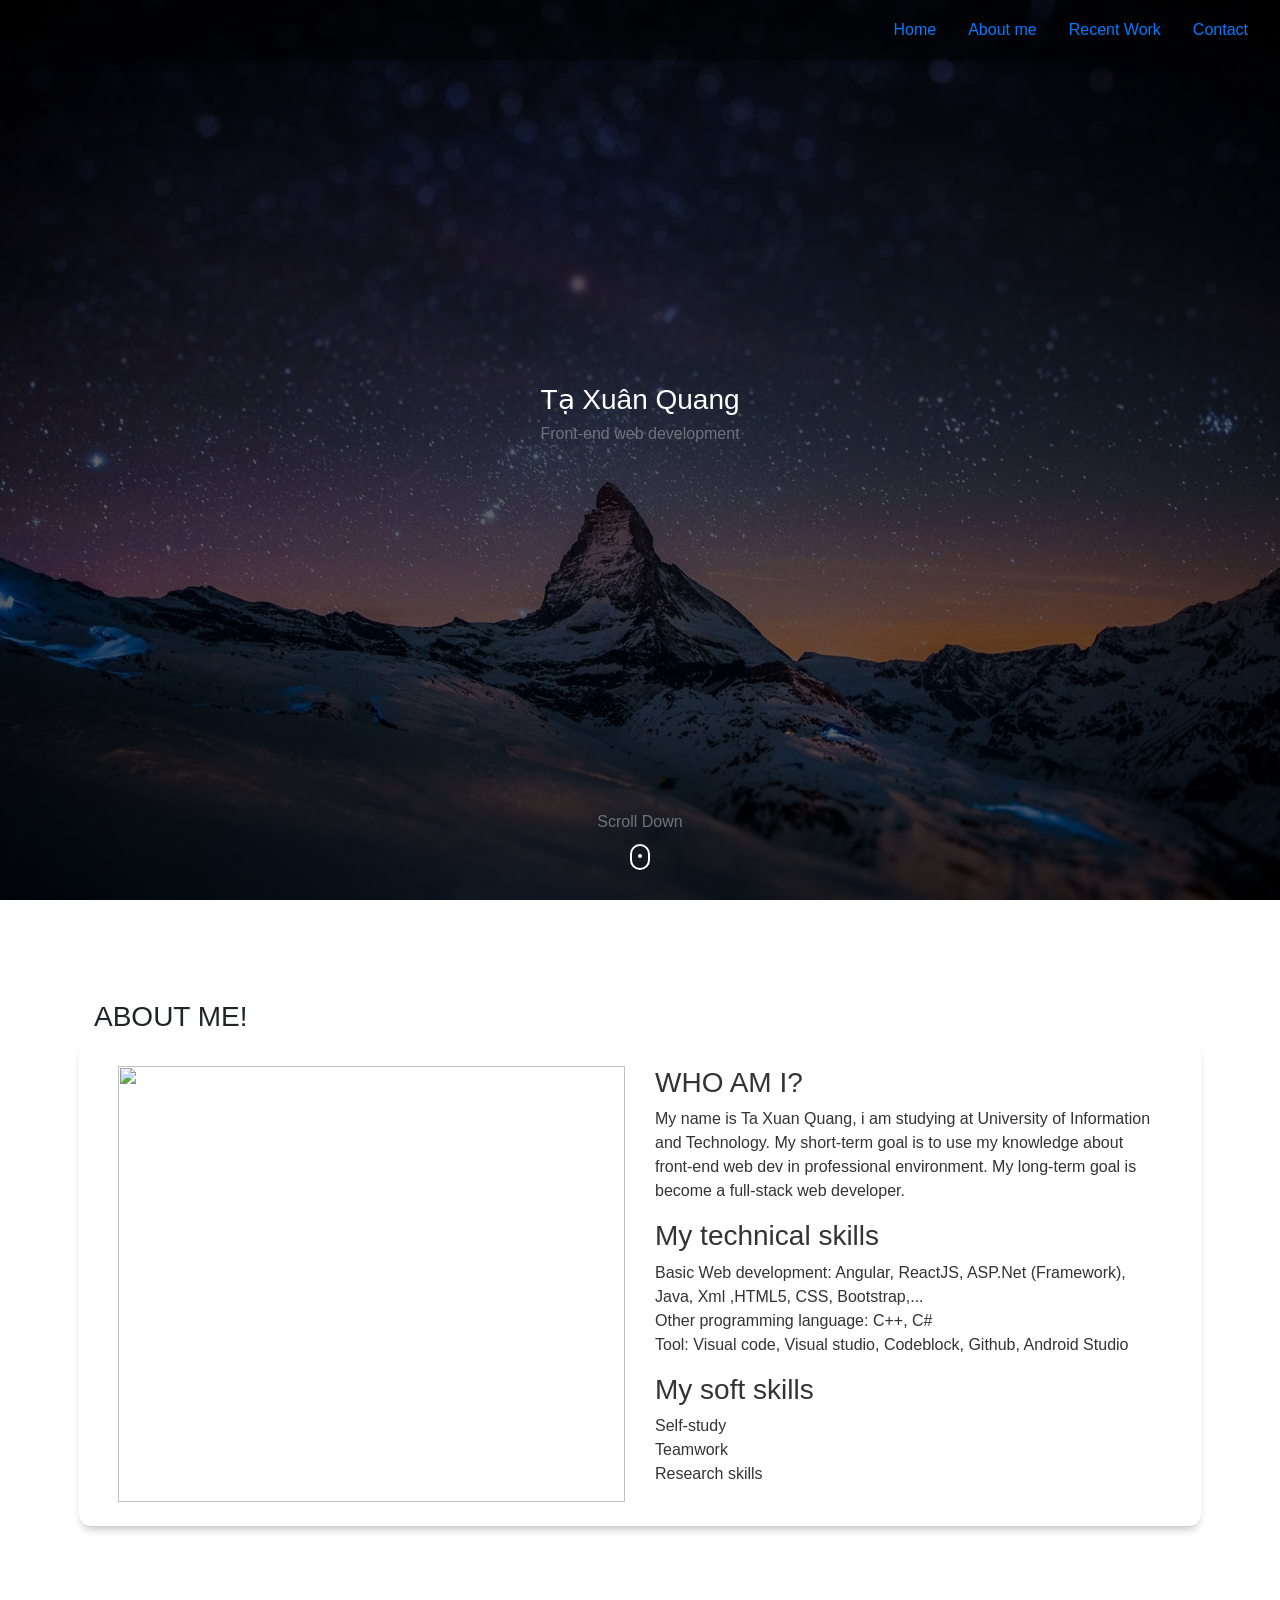
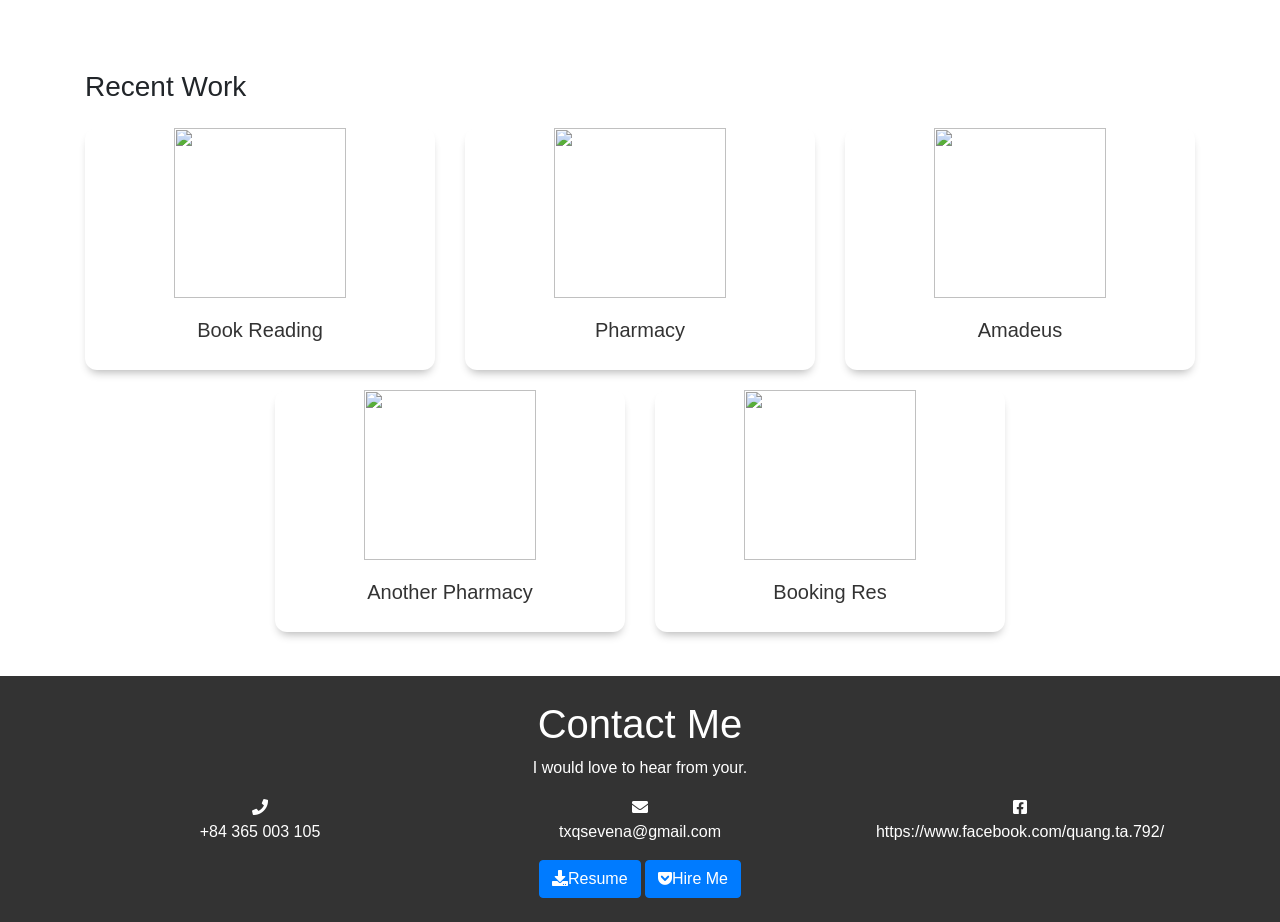
==== index.html @ 4ed888ec "Update index.html" ====
<!DOCTYPE html>
<html>

<head>
    <meta charset="utf-8">
    <title>Quang Ta</title>
    <link rel="stylesheet" href="style.css">
    <link rel="icon" type="image/png" href="https://icon-library.com/images/dev-icon/dev-icon-8.jpg">
    <base href="/">
    <meta name="viewport" content="width=device-width, initial-scale=1">
    <link rel="stylesheet" href="https://cdnjs.cloudflare.com/ajax/libs/font-awesome/5.15.1/css/all.min.css"
        integrity="sha512-+4zCK9k+qNFUR5X+cKL9EIR+ZOhtIloNl9GIKS57V1MyNsYpYcUrUeQc9vNfzsWfV28IaLL3i96P9sdNyeRssA=="
        crossorigin="anonymous" />
    <link rel="stylesheet" href="https://stackpath.bootstrapcdn.com/bootstrap/4.3.1/css/bootstrap.min.css"
        integrity="sha384-ggOyR0iXCbMQv3Xipma34MD+dH/1fQ784/j6cY/iJTQUOhcWr7x9JvoRxT2MZw1T" crossorigin="anonymous">
    <script src="https://code.jquery.com/jquery-3.3.1.slim.min.js"
        integrity="sha384-q8i/X+965DzO0rT7abK41JStQIAqVgRVzpbzo5smXKp4YfRvH+8abtTE1Pi6jizo"
        crossorigin="anonymous"></script>
    <script src="https://cdnjs.cloudflare.com/ajax/libs/popper.js/1.14.7/umd/popper.min.js"
        integrity="sha384-UO2eT0CpHqdSJQ6hJty5KVphtPhzWj9WO1clHTMGa3JDZwrnQq4sF86dIHNDz0W1"
        crossorigin="anonymous"></script>
    <script src="https://stackpath.bootstrapcdn.com/bootstrap/4.3.1/js/bootstrap.min.js"
        integrity="sha384-JjSmVgyd0p3pXB1rRibZUAYoIIy6OrQ6VrjIEaFf/nJGzIxFDsf4x0xIM+B07jRM"
        crossorigin="anonymous"></script>
    <link rel='stylesheet' href='https://cdn.rawgit.com/daneden/animate.css/v3.1.0/animate.min.css'>
    <script src='https://cdn.rawgit.com/matthieua/WOW/1.0.1/dist/wow.min.js'></script>
</head>

<body>
    <nav class="navbar navbar-expand-lg bg-navbar fixed-top" style="height: 60px;">
        <div class="d-flex flex-grow-1">
            <span class="w-100 d-lg-none d-block"></span>
            <div class="w-100 text-right">
                <button class="navbar-toggler" type="button" data-toggle="collapse" data-target="#myNavbar">
                    <span class="navbar-toggler-icon"></span>
                </button>
            </div>
        </div>
        <div class="collapse navbar-collapse flex-grow-1 text-right" id="myNavbar">
            <ul class="navbar-nav ml-auto flex-nowrap">
                <li class="nav-item">
                    <a href="#" class="nav-link m-2 menu-item nav-active">Home</a>
                </li>
                <li class="nav-item">
                    <a href="#about" class="nav-link m-2 menu-item">About me</a>
                </li>
                <li class="nav-item">
                    <a href="#recent-work" class="nav-link m-2 menu-item">Recent Work</a>
                </li>
                <li class="nav-item">
                    <a href="#contact" class="nav-link m-2 menu-item">Contact</a>
                </li>
            </ul>
        </div>
    </nav>
    <section id="header">
        <div class="container d-flex justify-content-center align-items-center" style="height: 90vh;">
            <div class="infor text-center">
                <img alt="" class="wow bounceInUp avt" style="visibility: visible; animation-name: bounceInUp;"
                    src="https://scontent.fsgn2-3.fna.fbcdn.net/v/t1.0-9/120193913_1763329917149975_8442262845118514174_n.jpg?_nc_cat=108&ccb=2&_nc_sid=09cbfe&_nc_ohc=jLBjTxT7lTUAX_sECPz&_nc_ht=scontent.fsgn2-3.fna&oh=c61aa7cfc36027053d2ae3e2ce5e1e84&oe=6023A0B7">
                <h3 class="wow bounceInUp avt text-white" style="visibility: visible; animation-name: bounceInUp;">Tạ
                    Xuân Quang
                </h3>
                <h6 class="wow bounceInUp avt text-secondary"
                    style="visibility: visible; animation-name: bounceInUp; width: 100%;">Front-end web development</h6>
            </div>
        </div>
        <div class="scroll-down text-center">
            <a href="#about" class="mouse-wrapper" style="text-decoration: none;">
                <span class="text-secondary">Scroll Down</span>
                <span class="mouse">
                    <span class="wheel"></span>
                </span>
            </a>
        </div>
    </section>
    <section id="about" style="padding-top:100px; padding-bottom: 100px;">
        <div class="container pl-4 pr-4">
            <div class="mb-2">
                <h3>ABOUT ME!</h3>
            </div>
            <div class="row card-form p-4">
                <div class="col-lg-6 wow bounceInUp"
                    style="visibility: visible; animation-name: bounceInUp; width: 100%;">
                    <img style="width: 100%; height: 100%;"
                        src="https://steelcase-res.cloudinary.com/image/upload/v1583874836/www.steelcase.com/2020/03/10/Suddenly_Working_from_Home.png">
                </div>
                <div class="col-lg-6 wow bounceInUp"
                    style="visibility: visible; animation-name: bounceInUp; width: 100%; animation-delay: 0.25s;">
                    <h3>WHO AM I?</h3>
                    <p>
                        My name is Ta Xuan Quang, i am studying at University of Information and Technology. My
                        short-term goal is to use my knowledge about front-end web dev in professional environment. My
                        long-term goal is become a full-stack web developer.
                    </p>
                    <h3>My technical skills</h3>
                    <p>
                        Basic Web development: Angular, ReactJS, ASP.Net (Framework), Java, Xml ,HTML5, CSS,
                        Bootstrap,...
                        <br>
                        Other programming language: C++, C#
                        <br>
                        Tool: Visual code, Visual studio, Codeblock, Github, Android Studio
                    </p>
                    <h3>My soft skills</h3>
                    <p>
                        Self-study
                        <br>
                        Teamwork
                        <br>
                        Research skills
                    </p>
                </div>
            </div>
        </div>
    </section>
    <section id="recent-work" class="p-4">
        <div class="container">
            <div class="mb-4">
                <h3>Recent Work</h3>
            </div>
            <div class="row justify-content-center">
                <div class="col-lg-4 col-md-4 col-sm-6 wow bounceInRight"
                    style="visibility: visible; animation-name: bounceInUp; width: 100%; animation-delay: 0.1s;">
                    <div class="card-form">
                        <div class="text-center">
                            <a href="https://github.com/wapde177/BookReadingApp">
                                <img class="imgPr"
                                    src="https://play-lh.googleusercontent.com/7HFT2wHSFGHtr-9XXO4zUDmXTw6pCsw5aurCvJzK8WRdgsoNkuNsVYNW4Oa1tsKwP8A">
                            </a>
                        </div>
                        <div class="card-body text-center">
                            <h5>Book Reading</h5>
                        </div>
                    </div>
                </div>
                <div class="col-lg-4 col-md-4 col-sm-6 wow bounceInRight"
                    style="visibility: visible; animation-name: bounceInUp; width: 100%; animation-delay: 0.2s;">
                    <div class="card-form">
                        <div class="text-center">
                            <a href="https://github.com/quangta99/pharmacy">
                                <img class="imgPr"
                                    src="https://i.pinimg.com/564x/69/f5/ff/69f5ffc2fe2fcd91073b50cdacaf23cf.jpg">
                            </a>
                        </div>
                        <div class="card-body text-center">
                            <h5>Pharmacy</h5>
                        </div>
                    </div>
                </div>
                <div class="col-lg-4 col-md-4 col-sm-6 wow bounceInRight"
                    style="visibility: visible; animation-name: bounceInUp; width: 100%; animation-delay: 0.3s;">
                    <div class="card-form">
                        <div class="text-center">
                            <a href="https://github.com/thanhdevil9699/amadeus">
                                <img class="imgPr"
                                    src="https://archive-media-1.nyafuu.org/w/image/1460/06/1460067150711.png">
                            </a>
                        </div>
                        <div class="card-body text-center">
                            <h5>Amadeus</h5>
                        </div>
                    </div>
                </div>
                <div class="col-lg-4 col-md-4 col-sm-6 wow bounceInRight"
                    style="visibility: visible; animation-name: bounceInUp; width: 100%; animation-delay: 0.4s;">
                    <div class="card-form">
                        <div class="text-center">
                            <a href="https://github.com/BugInTheAir/WebUI">
                                <img class="imgPr"
                                    src="https://i.pinimg.com/564x/fe/a8/66/fea8666baee7309fbf2332519a9aba63.jpg">
                            </a>
                        </div>
                        <div class="card-body text-center">
                            <h5>Another Pharmacy</h5>
                        </div>
                    </div>
                </div>
                <div class="col-lg-4 col-md-4 col-sm-6 wow bounceInRight"
                    style="visibility: visible; animation-name: bounceInUp; width: 100%; animation-delay: 0.5s;">
                    <div class="card-form">
                        <div class="text-center">
                            <a href="https://github.com/quangta99/book-res">
                                <img class="imgPr"
                                    src="https://i.pinimg.com/564x/57/fa/b0/57fab001d90157abf1617d1288f0c800.jpg">
                            </a>
                        </div>
                        <div class="card-body text-center">
                            <h5>Booking Res</h5>
                        </div>
                    </div>
                </div>
            </div>
        </div>
    </section>
    <section class="footer text-white p-4" id="contact">
        <div class="container text-center">
            <h1>Contact Me</h1>
            <p class="text-center">I would love to hear from your.
            </p>
            <div class="row">
                <div class="col-md-4">
                    <i class="fa fa-phone" aria-hidden="true"></i>
                    <p>+84 365 003 105</p>

                </div>
                <div class="col-md-4">
                    <i class="fa fa-envelope" aria-hidden="true"></i>
                    <p>txqsevena@gmail.com</p>

                </div>
                <div class="col-md-4">
                    <i class="fab fa-facebook-square"></i>
                    <p>https://www.facebook.com/quang.ta.792/</p>

                </div>
            </div>
            <a href="https://www.topcv.vn/xem-cv/2c44dd4655d8e504e52234f21dae6007?utm_source=link_i_topcv&utm_campaign=link_i_topcv&utm_medium=link_i_topcv"
                target="_blank"><button type="button" class="btn btn-primary"><i class="fa fa-download"
                        aria-hidden="true"></i>Resume
                </button></a>
            <button type="button" class="btn btn-primary"><i class="fab fa-get-pocket"></i>Hire Me
            </button>

        </div>
    </section>
</body>
<script>
    new WOW().init();
    $(document).ready(function () {
        $('.section').click(function (e) {
            e.preventDefault();
            var $a = $(this).addClass('clicked');
            setTimeout(function () {
                window.location.assign($a.attr('href'));
            }, 300);
        });
    });
</script>

</html>
---- style.css ----
#header {
    height: 100vh;
    background: linear-gradient(rgba(0, 0, 0, 0.6), rgba(0, 0, 0, 0.6)), url(./asset/106956.jpg);
    background-position: center;
    background-size: cover;
    background-attachment: fixed;
}
.bg-navbar {
    background: rgb(0 0 0 / 0.5);;
    box-shadow: 0 6px 10px -4px rgba(0, 0, 0, 0.3);
}
.avt {
    border-radius: 50%;
    max-height: 250px;
    max-width: 250px;
}

.user {
    position: absolute;
    top: 50%;
    left: 50%;
}

.icon {
    width: 32px;
    height: 32px;
    background: transparent;
}

@-webkit-keyframes ani-mouse {
    0% {
      top: 29%;
    }
    15% {
      top: 50%;
    }
    50% {
      top: 50%;
    }
    100% {
      top: 29%;
    }
}
.mouse {
    border: solid 2px #FFF;
    border-radius: 16px;
    display: block;
    margin: auto;
    margin-top: 10px;
    height: 26px;
    position: relative;
    width: 20px;
}

.mouse .wheel {
    background: #FFF;
    border-radius: 100%;
    display: block;
    position: absolute;
    top: 8px;
    left: 50%;
    -webkit-transform: translateX(-50%);
    -ms-transform: translateX(-50%);
    transform: translateX(-50%);
    height: 4px;
    width: 4px;
    -webkit-animation: ani-mouse 2s linear infinite;
    animation: ani-mouse 2s linear infinite;
}
.card-form {
    border-radius: 12px;
    box-shadow: 0 6px 10px -4px rgba(0, 0, 0, 0.3);
    background-color: #FFFFFF;
    color: #333333;
    margin-bottom: 20px;
    position: relative;
    z-index: 1;
    border: 0 none;
    transition: transform 300ms cubic-bezier(0.34, 2, 0.6, 1), box-shadow 200ms ease;
}
.row:hover .card-form:hover{
    transform:scale(1.015);
    filter:blur(0px);
    opacity:1;
    box-shadow:0 8px 20px 0px rgba(0,0,0,0.125);
}
.imgPr{
    max-width: 380px;
    width: 70%;
    height: 170px;
}
.navbar-toggler-icon {
    border: solid 1px white;
}
.footer {
    background: rgb(0 0 0 / 0.8);;
}
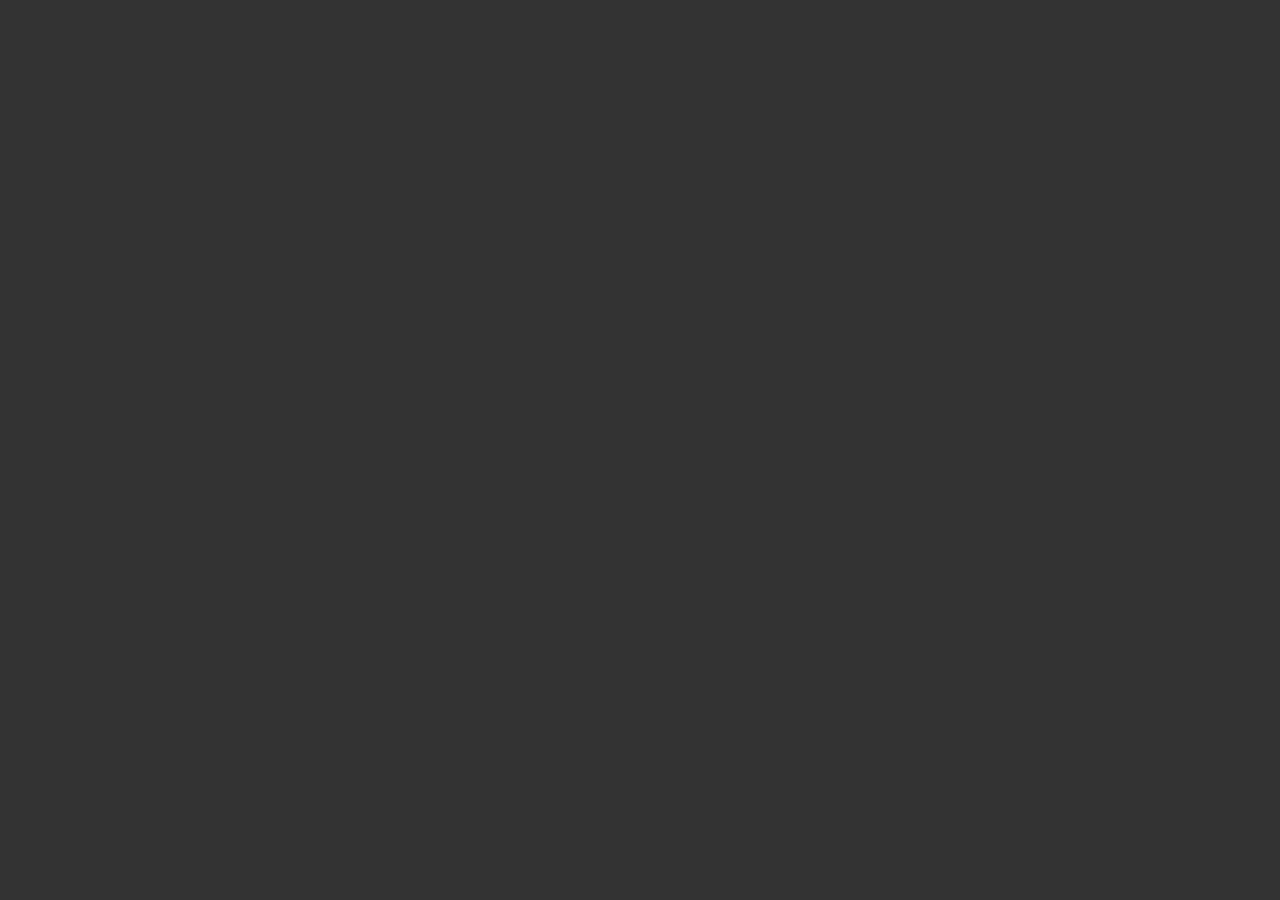
==== commit 19019056: "update" ====
--- a/index.html
+++ b/index.html
@@ -27,214 +27,255 @@
 </head>
 
 <body>
-    <nav class="navbar navbar-expand-lg bg-navbar fixed-top" style="height: 60px;">
-        <div class="d-flex flex-grow-1">
-            <span class="w-100 d-lg-none d-block"></span>
-            <div class="w-100 text-right">
-                <button class="navbar-toggler" type="button" data-toggle="collapse" data-target="#myNavbar">
-                    <span class="navbar-toggler-icon"></span>
+    <div id="loading">
+        <div class="d-flex justify-content-center align-items-center" style="height: 100vh;">
+            <div class="spinner-grow text-primary" role="status">
+                <span class="sr-only">Loading...</span>
+            </div>
+            <div class="spinner-grow text-secondary" role="status">
+                <span class="sr-only">Loading...</span>
+            </div>
+            <div class="spinner-grow text-success" role="status">
+                <span class="sr-only">Loading...</span>
+            </div>
+            <div class="spinner-grow text-danger" role="status">
+                <span class="sr-only">Loading...</span>
+            </div>
+            <div class="spinner-grow text-warning" role="status">
+                <span class="sr-only">Loading...</span>
+            </div>
+            <div class="spinner-grow text-info" role="status">
+                <span class="sr-only">Loading...</span>
+            </div>
+            <div class="spinner-grow text-light" role="status">
+                <span class="sr-only">Loading...</span>
+            </div>
+            <div class="spinner-grow text-dark" role="status">
+                <span class="sr-only">Loading...</span>
+            </div>
+        </div>
+    </div>
+    <div id="loaded" class="d-none">
+        <nav class="navbar navbar-expand-lg bg-navbar fixed-top" style="height: 60px;">
+            <div class="d-flex flex-grow-1">
+                <span class="w-100 d-lg-none d-block"></span>
+                <div class="w-100 text-right">
+                    <button class="navbar-toggler" type="button" data-toggle="collapse" data-target="#myNavbar">
+                        <span class="navbar-toggler-icon"></span>
+                    </button>
+                </div>
+            </div>
+            <div class="collapse navbar-collapse flex-grow-1 text-right" id="myNavbar">
+                <ul class="navbar-nav ml-auto flex-nowrap">
+                    <li class="nav-item">
+                        <a href="#" class="nav-link m-2 menu-item nav-active delay-link">Home</a>
+                    </li>
+                    <li class="nav-item">
+                        <a href="#about" class="nav-link m-2 menu-item delay-link">About me</a>
+                    </li>
+                    <li class="nav-item">
+                        <a href="#recent-work" class="nav-link m-2 menu-item delay-link">Recent Work</a>
+                    </li>
+                    <li class="nav-item">
+                        <a href="#contact" class="nav-link m-2 menu-item delay-link">Contact</a>
+                    </li>
+                </ul>
+            </div>
+        </nav>
+        <section id="header">
+            <div class="container d-flex justify-content-center align-items-center" style="height: 90vh;">
+                <div class="infor text-center">
+                    <img alt="" class="wow bounceInUp avt" style="visibility: visible; animation-name: bounceInUp;"
+                        src="https://scontent.fsgn2-3.fna.fbcdn.net/v/t1.0-9/120193913_1763329917149975_8442262845118514174_n.jpg?_nc_cat=108&ccb=2&_nc_sid=09cbfe&_nc_ohc=jLBjTxT7lTUAX_sECPz&_nc_ht=scontent.fsgn2-3.fna&oh=c61aa7cfc36027053d2ae3e2ce5e1e84&oe=6023A0B7">
+                    <h3 class="wow bounceInUp avt text-white" style="visibility: visible; animation-name: bounceInUp;">
+                        Tạ
+                        Xuân Quang
+                    </h3>
+                    <h6 class="wow bounceInUp avt text-secondary"
+                        style="visibility: visible; animation-name: bounceInUp; width: 100%;">Front-end web developer
+                    </h6>
+                </div>
+            </div>
+            <div class="scroll-down text-center">
+                <a href="#about" class="mouse-wrapper" style="text-decoration: none;">
+                    <span class="text-secondary">Scroll Down</span>
+                    <span class="mouse">
+                        <span class="wheel"></span>
+                    </span>
+                </a>
+            </div>
+        </section>
+        <section id="about" style="padding-top:100px; padding-bottom: 100px;">
+            <div class="container pl-4 pr-4">
+                <div class="mb-2" >
+                    <h3>ABOUT ME!</h3>
+                </div>
+                <div class="row card-form p-4">
+                    <div class="col-lg-6 wow bounceInUp"
+                        style="visibility: visible; animation-name: bounceInUp; width: 100%; animation-delay: 1s;">
+                        <img style="width: 100%; height: 100%;"
+                            src="./asset/working.jpg">
+                    </div>
+                    <div class="col-lg-6 wow bounceInUp"
+                        style="visibility: visible; animation-name: bounceInUp; width: 100%; animation-delay: 1.5s;">
+                        <h3>WHO AM I?</h3>
+                        <p>
+                            My name is Ta Xuan Quang, i am studying at University of Information and Technology. My
+                            short-term goal is to use my knowledge about front-end web dev in professional environment.
+                            My
+                            long-term goal is become a full-stack web developer.
+                        </p>
+                        <h3>My technical skills</h3>
+                        <p>
+                            Basic Web development: Angular, ReactJS, ASP.Net (Framework), Java, Xml ,HTML5, CSS,
+                            Bootstrap,...
+                            <br>
+                            Other programming language: C++, C#
+                            <br>
+                            Tool: Visual code, Visual studio, Codeblock, Github, Android Studio
+                        </p>
+                        <h3>My soft skills</h3>
+                        <p>
+                            Self-study
+                            <br>
+                            Teamwork
+                            <br>
+                            Research skills
+                        </p>
+                    </div>
+                </div>
+            </div>
+        </section>
+        <section id="recent-work" class="p-4">
+            <div class="container">
+                <div class="mb-4">
+                    <h3>Recent Work</h3>
+                </div>
+                <div class="row justify-content-center">
+                    <div class="col-lg-4 col-md-4 col-sm-6 wow bounceInRight"
+                        style="visibility: visible; animation-name: bounceInUp; width: 100%; animation-delay: 3s;">
+                        <div class="card-form">
+                            <div class="text-center">
+                                <a href="https://github.com/wapde177/BookReadingApp">
+                                    <img class="imgPr"
+                                        src="./asset/readingbook.png">
+                                </a>
+                            </div>
+                            <div class="card-body text-center">
+                                <h5>Book Reading</h5>
+                            </div>
+                        </div>
+                    </div>
+                    <div class="col-lg-4 col-md-4 col-sm-6 wow bounceInRight"
+                        style="visibility: visible; animation-name: bounceInUp; width: 100%; animation-delay: 3.2s;">
+                        <div class="card-form">
+                            <div class="text-center">
+                                <a href="https://github.com/quangta99/pharmacy">
+                                    <img class="imgPr"
+                                        src="https://i.pinimg.com/564x/69/f5/ff/69f5ffc2fe2fcd91073b50cdacaf23cf.jpg">
+                                </a>
+                            </div>
+                            <div class="card-body text-center">
+                                <h5>Pharmacy</h5>
+                            </div>
+                        </div>
+                    </div>
+                    <div class="col-lg-4 col-md-4 col-sm-6 wow bounceInRight"
+                        style="visibility: visible; animation-name: bounceInUp; width: 100%; animation-delay: 3.3s;">
+                        <div class="card-form">
+                            <div class="text-center">
+                                <a href="https://github.com/thanhdevil9699/amadeus">
+                                    <img class="imgPr"
+                                        src="https://archive-media-1.nyafuu.org/w/image/1460/06/1460067150711.png">
+                                </a>
+                            </div>
+                            <div class="card-body text-center">
+                                <h5>Amadeus</h5>
+                            </div>
+                        </div>
+                    </div>
+                    <div class="col-lg-4 col-md-4 col-sm-6 wow bounceInRight"
+                        style="visibility: visible; animation-name: bounceInUp; width: 100%; animation-delay: 3.4s;">
+                        <div class="card-form">
+                            <div class="text-center">
+                                <a href="https://github.com/BugInTheAir/WebUI">
+                                    <img class="imgPr"
+                                        src="https://i.pinimg.com/564x/fe/a8/66/fea8666baee7309fbf2332519a9aba63.jpg">
+                                </a>
+                            </div>
+                            <div class="card-body text-center">
+                                <h5>Another Pharmacy</h5>
+                            </div>
+                        </div>
+                    </div>
+                    <div class="col-lg-4 col-md-4 col-sm-6 wow bounceInRight"
+                        style="visibility: visible; animation-name: bounceInUp; width: 100%; animation-delay: 3.5s;">
+                        <div class="card-form">
+                            <div class="text-center">
+                                <a href="https://github.com/quangta99/book-res">
+                                    <img class="imgPr"
+                                        src="https://i.pinimg.com/564x/57/fa/b0/57fab001d90157abf1617d1288f0c800.jpg">
+                                </a>
+                            </div>
+                            <div class="card-body text-center">
+                                <h5>Booking Res</h5>
+                            </div>
+                        </div>
+                    </div>
+                </div>
+            </div>
+        </section>
+        <section class="footer text-white p-4" id="contact">
+            <div class="container text-center">
+                <h1>Contact Me</h1>
+                <p class="text-center">I would love to hear from your.
+                </p>
+                <div class="row">
+                    <div class="col-md-4">
+                        <i class="fa fa-phone" aria-hidden="true"></i>
+                        <p>+84 365 003 105</p>
+
+                    </div>
+                    <div class="col-md-4">
+                        <i class="fa fa-envelope" aria-hidden="true"></i>
+                        <p>txqsevena@gmail.com</p>
+
+                    </div>
+                    <div class="col-md-4">
+                        <i class="fab fa-facebook-square"></i>
+                        <p>https://www.facebook.com/quang.ta.792/</p>
+
+                    </div>
+                </div>
+                <a href="https://www.topcv.vn/xem-cv/2c44dd4655d8e504e52234f21dae6007?utm_source=link_i_topcv&utm_campaign=link_i_topcv&utm_medium=link_i_topcv"
+                    target="_blank"><button type="button" class="btn btn-primary"><i class="fa fa-download"
+                            aria-hidden="true"></i>Resume
+                    </button></a>
+                <button type="button" class="btn btn-primary"><i class="fab fa-get-pocket"></i>Hire Me
                 </button>
-            </div>
-        </div>
-        <div class="collapse navbar-collapse flex-grow-1 text-right" id="myNavbar">
-            <ul class="navbar-nav ml-auto flex-nowrap">
-                <li class="nav-item">
-                    <a href="#" class="nav-link m-2 menu-item nav-active">Home</a>
-                </li>
-                <li class="nav-item">
-                    <a href="#about" class="nav-link m-2 menu-item">About me</a>
-                </li>
-                <li class="nav-item">
-                    <a href="#recent-work" class="nav-link m-2 menu-item">Recent Work</a>
-                </li>
-                <li class="nav-item">
-                    <a href="#contact" class="nav-link m-2 menu-item">Contact</a>
-                </li>
-            </ul>
-        </div>
-    </nav>
-    <section id="header">
-        <div class="container d-flex justify-content-center align-items-center" style="height: 90vh;">
-            <div class="infor text-center">
-                <img alt="" class="wow bounceInUp avt" style="visibility: visible; animation-name: bounceInUp;"
-                    src="https://scontent.fsgn2-3.fna.fbcdn.net/v/t1.0-9/120193913_1763329917149975_8442262845118514174_n.jpg?_nc_cat=108&ccb=2&_nc_sid=09cbfe&_nc_ohc=jLBjTxT7lTUAX_sECPz&_nc_ht=scontent.fsgn2-3.fna&oh=c61aa7cfc36027053d2ae3e2ce5e1e84&oe=6023A0B7">
-                <h3 class="wow bounceInUp avt text-white" style="visibility: visible; animation-name: bounceInUp;">Tạ
-                    Xuân Quang
-                </h3>
-                <h6 class="wow bounceInUp avt text-secondary"
-                    style="visibility: visible; animation-name: bounceInUp; width: 100%;">Front-end web development</h6>
-            </div>
-        </div>
-        <div class="scroll-down text-center">
-            <a href="#about" class="mouse-wrapper" style="text-decoration: none;">
-                <span class="text-secondary">Scroll Down</span>
-                <span class="mouse">
-                    <span class="wheel"></span>
-                </span>
-            </a>
-        </div>
-    </section>
-    <section id="about" style="padding-top:100px; padding-bottom: 100px;">
-        <div class="container pl-4 pr-4">
-            <div class="mb-2">
-                <h3>ABOUT ME!</h3>
-            </div>
-            <div class="row card-form p-4">
-                <div class="col-lg-6 wow bounceInUp"
-                    style="visibility: visible; animation-name: bounceInUp; width: 100%;">
-                    <img style="width: 100%; height: 100%;"
-                        src="https://steelcase-res.cloudinary.com/image/upload/v1583874836/www.steelcase.com/2020/03/10/Suddenly_Working_from_Home.png">
-                </div>
-                <div class="col-lg-6 wow bounceInUp"
-                    style="visibility: visible; animation-name: bounceInUp; width: 100%; animation-delay: 0.25s;">
-                    <h3>WHO AM I?</h3>
-                    <p>
-                        My name is Ta Xuan Quang, i am studying at University of Information and Technology. My
-                        short-term goal is to use my knowledge about front-end web dev in professional environment. My
-                        long-term goal is become a full-stack web developer.
-                    </p>
-                    <h3>My technical skills</h3>
-                    <p>
-                        Basic Web development: Angular, ReactJS, ASP.Net (Framework), Java, Xml ,HTML5, CSS,
-                        Bootstrap,...
-                        <br>
-                        Other programming language: C++, C#
-                        <br>
-                        Tool: Visual code, Visual studio, Codeblock, Github, Android Studio
-                    </p>
-                    <h3>My soft skills</h3>
-                    <p>
-                        Self-study
-                        <br>
-                        Teamwork
-                        <br>
-                        Research skills
-                    </p>
-                </div>
-            </div>
-        </div>
-    </section>
-    <section id="recent-work" class="p-4">
-        <div class="container">
-            <div class="mb-4">
-                <h3>Recent Work</h3>
-            </div>
-            <div class="row justify-content-center">
-                <div class="col-lg-4 col-md-4 col-sm-6 wow bounceInRight"
-                    style="visibility: visible; animation-name: bounceInUp; width: 100%; animation-delay: 0.1s;">
-                    <div class="card-form">
-                        <div class="text-center">
-                            <a href="https://github.com/wapde177/BookReadingApp">
-                                <img class="imgPr"
-                                    src="https://play-lh.googleusercontent.com/7HFT2wHSFGHtr-9XXO4zUDmXTw6pCsw5aurCvJzK8WRdgsoNkuNsVYNW4Oa1tsKwP8A">
-                            </a>
-                        </div>
-                        <div class="card-body text-center">
-                            <h5>Book Reading</h5>
-                        </div>
-                    </div>
-                </div>
-                <div class="col-lg-4 col-md-4 col-sm-6 wow bounceInRight"
-                    style="visibility: visible; animation-name: bounceInUp; width: 100%; animation-delay: 0.2s;">
-                    <div class="card-form">
-                        <div class="text-center">
-                            <a href="https://github.com/quangta99/pharmacy">
-                                <img class="imgPr"
-                                    src="https://i.pinimg.com/564x/69/f5/ff/69f5ffc2fe2fcd91073b50cdacaf23cf.jpg">
-                            </a>
-                        </div>
-                        <div class="card-body text-center">
-                            <h5>Pharmacy</h5>
-                        </div>
-                    </div>
-                </div>
-                <div class="col-lg-4 col-md-4 col-sm-6 wow bounceInRight"
-                    style="visibility: visible; animation-name: bounceInUp; width: 100%; animation-delay: 0.3s;">
-                    <div class="card-form">
-                        <div class="text-center">
-                            <a href="https://github.com/thanhdevil9699/amadeus">
-                                <img class="imgPr"
-                                    src="https://archive-media-1.nyafuu.org/w/image/1460/06/1460067150711.png">
-                            </a>
-                        </div>
-                        <div class="card-body text-center">
-                            <h5>Amadeus</h5>
-                        </div>
-                    </div>
-                </div>
-                <div class="col-lg-4 col-md-4 col-sm-6 wow bounceInRight"
-                    style="visibility: visible; animation-name: bounceInUp; width: 100%; animation-delay: 0.4s;">
-                    <div class="card-form">
-                        <div class="text-center">
-                            <a href="https://github.com/BugInTheAir/WebUI">
-                                <img class="imgPr"
-                                    src="https://i.pinimg.com/564x/fe/a8/66/fea8666baee7309fbf2332519a9aba63.jpg">
-                            </a>
-                        </div>
-                        <div class="card-body text-center">
-                            <h5>Another Pharmacy</h5>
-                        </div>
-                    </div>
-                </div>
-                <div class="col-lg-4 col-md-4 col-sm-6 wow bounceInRight"
-                    style="visibility: visible; animation-name: bounceInUp; width: 100%; animation-delay: 0.5s;">
-                    <div class="card-form">
-                        <div class="text-center">
-                            <a href="https://github.com/quangta99/book-res">
-                                <img class="imgPr"
-                                    src="https://i.pinimg.com/564x/57/fa/b0/57fab001d90157abf1617d1288f0c800.jpg">
-                            </a>
-                        </div>
-                        <div class="card-body text-center">
-                            <h5>Booking Res</h5>
-                        </div>
-                    </div>
-                </div>
-            </div>
-        </div>
-    </section>
-    <section class="footer text-white p-4" id="contact">
-        <div class="container text-center">
-            <h1>Contact Me</h1>
-            <p class="text-center">I would love to hear from your.
-            </p>
-            <div class="row">
-                <div class="col-md-4">
-                    <i class="fa fa-phone" aria-hidden="true"></i>
-                    <p>+84 365 003 105</p>
-
-                </div>
-                <div class="col-md-4">
-                    <i class="fa fa-envelope" aria-hidden="true"></i>
-                    <p>txqsevena@gmail.com</p>
-
-                </div>
-                <div class="col-md-4">
-                    <i class="fab fa-facebook-square"></i>
-                    <p>https://www.facebook.com/quang.ta.792/</p>
-
-                </div>
-            </div>
-            <a href="https://www.topcv.vn/xem-cv/2c44dd4655d8e504e52234f21dae6007?utm_source=link_i_topcv&utm_campaign=link_i_topcv&utm_medium=link_i_topcv"
-                target="_blank"><button type="button" class="btn btn-primary"><i class="fa fa-download"
-                        aria-hidden="true"></i>Resume
-                </button></a>
-            <button type="button" class="btn btn-primary"><i class="fab fa-get-pocket"></i>Hire Me
-            </button>
-
-        </div>
-    </section>
+
+            </div>
+        </section>
+    </div>
 </body>
 <script>
-    new WOW().init();
+    AOS.init();
+    new WOW({
+        boxClass: 'wow',
+        animateClass: 'animated',
+        offset: 0,
+        mobile: true,
+        live: true
+    }).init();
+    var loaded = document.getElementById("loaded");
+    var loading = document.getElementById("loading");
     $(document).ready(function () {
-        $('.section').click(function (e) {
-            e.preventDefault();
-            var $a = $(this).addClass('clicked');
-            setTimeout(function () {
-                window.location.assign($a.attr('href'));
-            }, 300);
-        });
+
+        setTimeout(function () {
+            $(loading).addClass('d-none');
+            $(loaded).removeClass('d-none');
+        }, 1000);
+
     });
 </script>
 
--- a/style.css
+++ b/style.css
@@ -1,3 +1,11 @@
+html {
+    scroll-behavior: smooth;
+}
+#loading {
+    z-index: 9000;
+    height: 100vh;
+    background: #333333;
+}
 #header {
     height: 100vh;
     background: linear-gradient(rgba(0, 0, 0, 0.6), rgba(0, 0, 0, 0.6)), url(./asset/106956.jpg);
